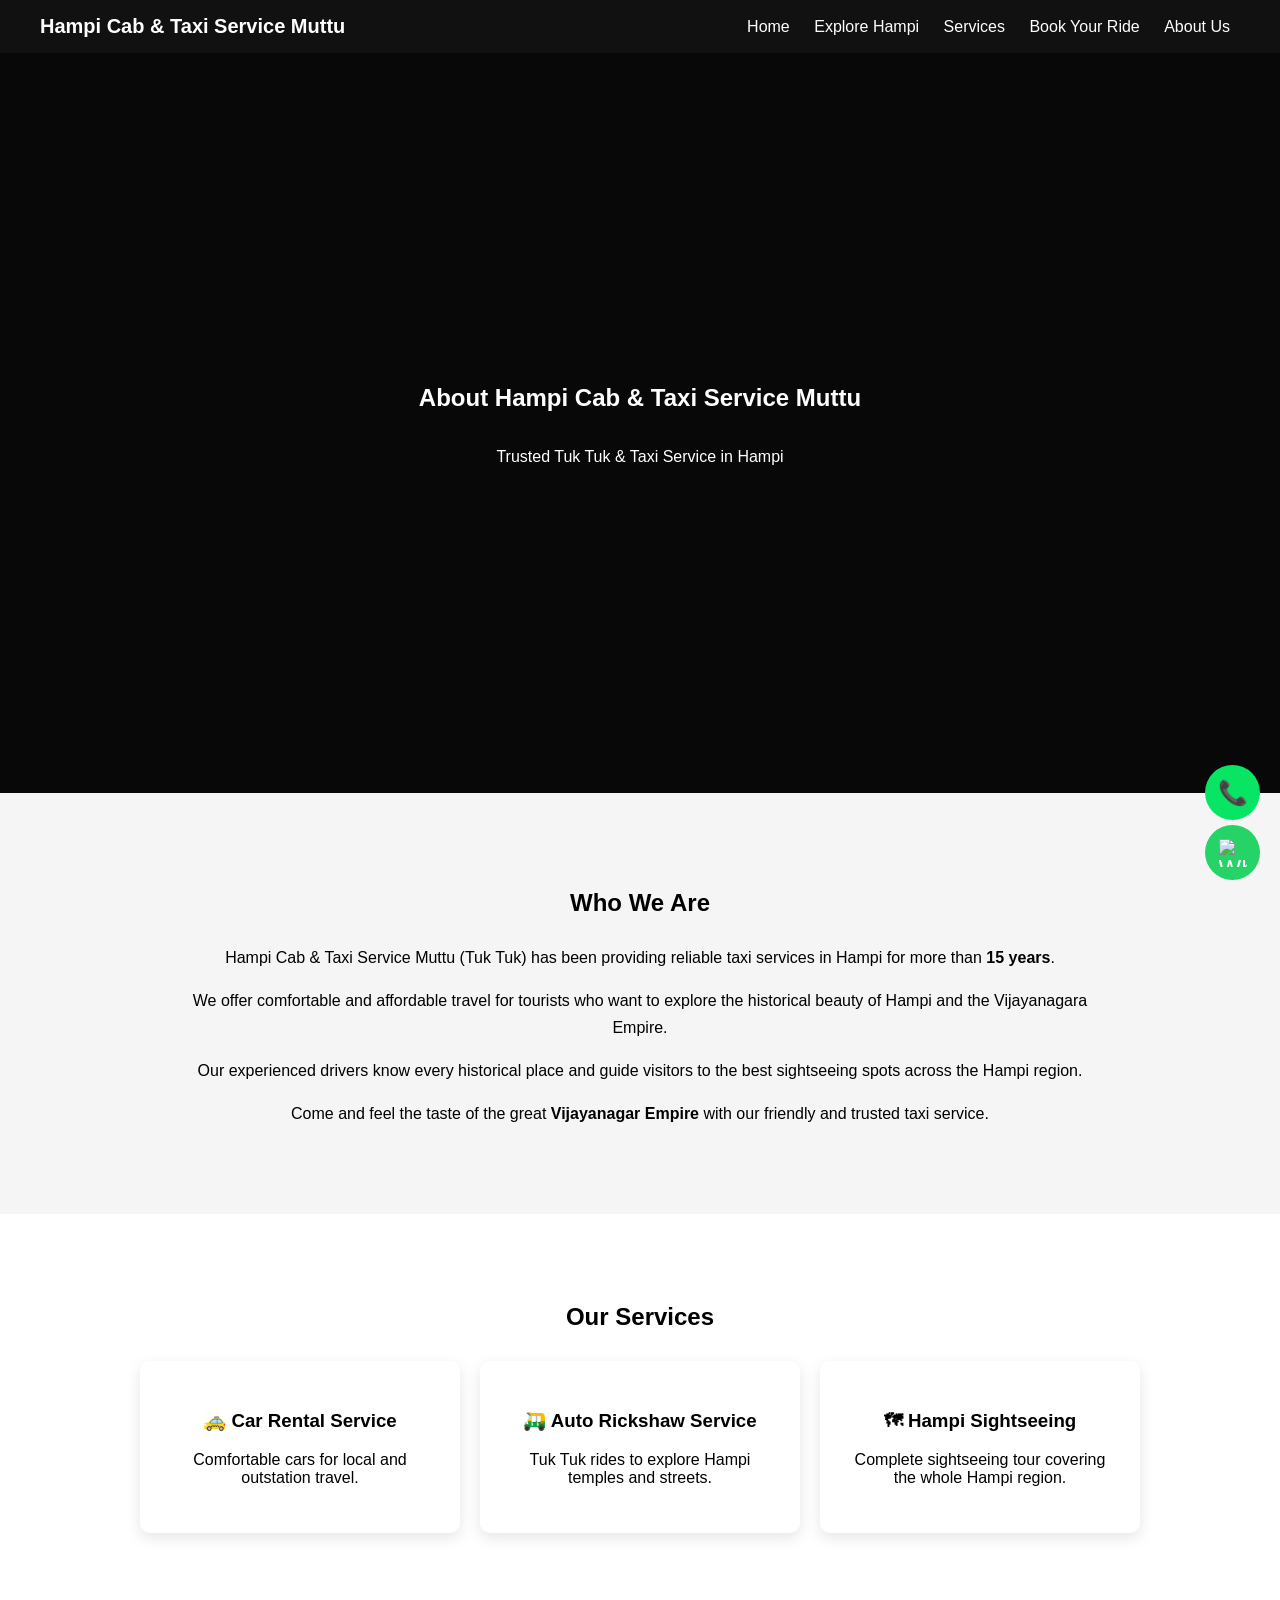
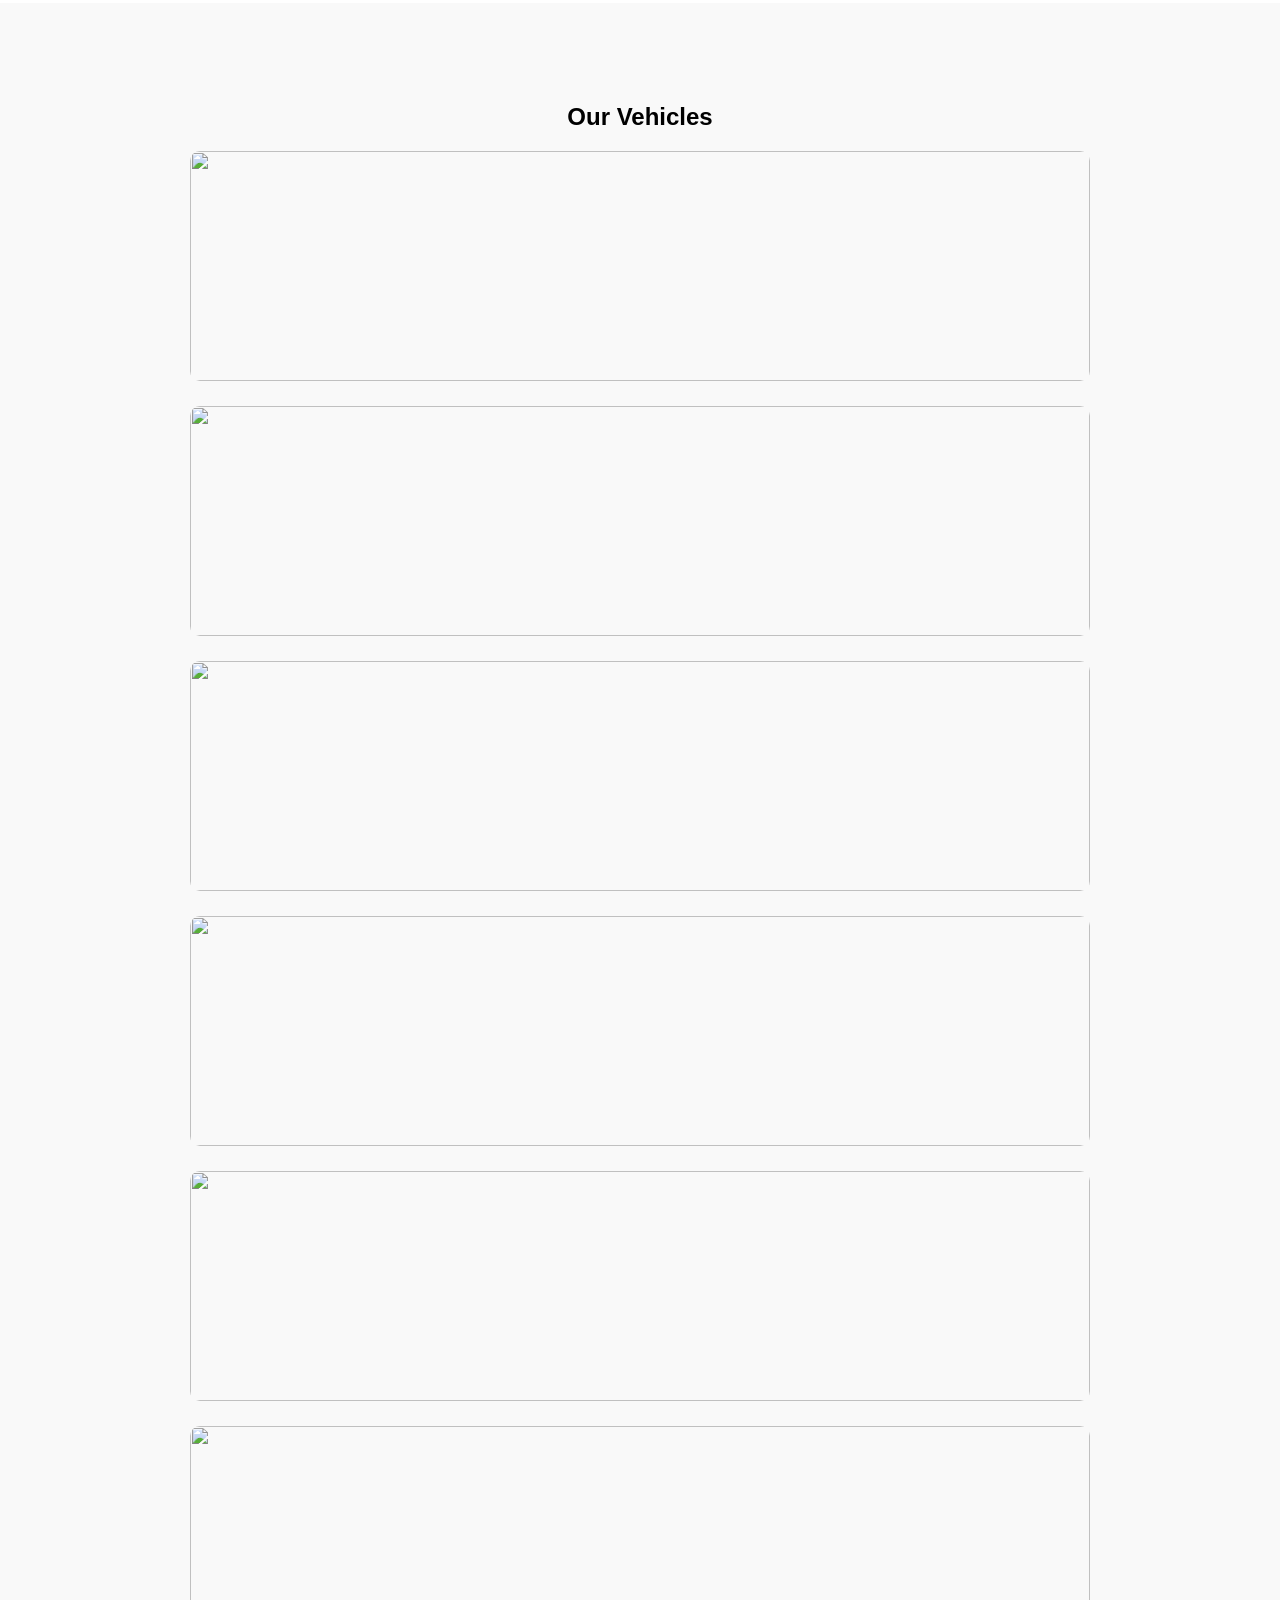
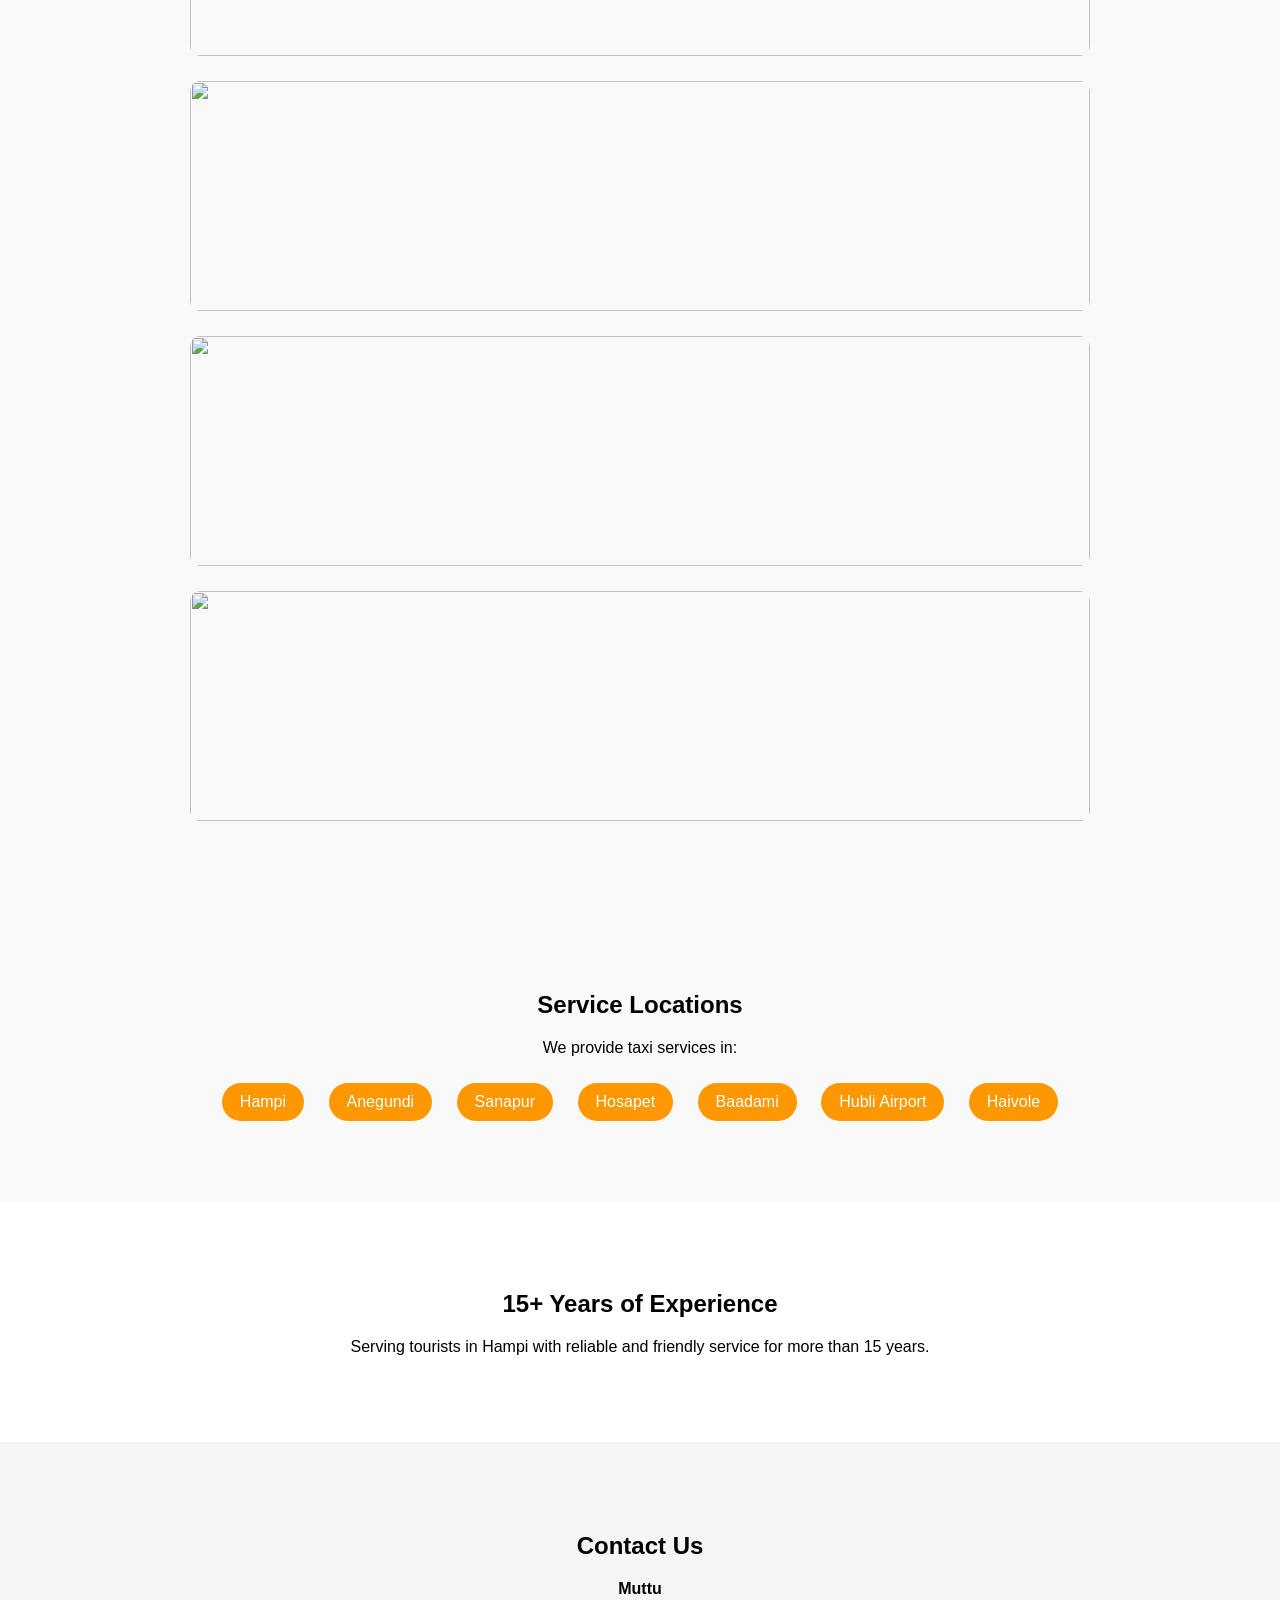
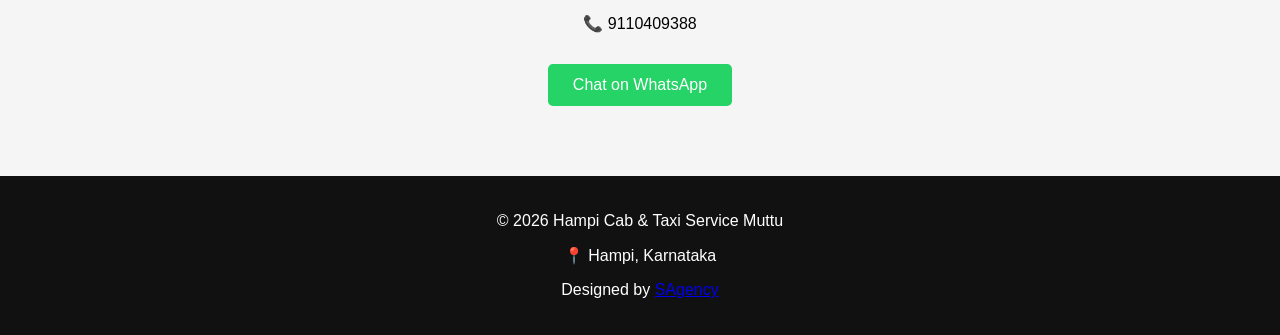
==== about.html @ 2c683f77 "Add files via upload" ====
<!DOCTYPE html>
<html lang="en">

<head>
<meta charset="UTF-8">
<meta name="viewport" content="width=device-width, initial-scale=1.0">

<title>About Us | Hampi Cab & Taxi Service Muttu</title>

<link rel="stylesheet" href="style.css">

</head>

<body>

<!-- HEADER -->

<header>

<div class="logo">
Hampi Cab & Taxi Service Muttu
</div>

<nav id="navMenu">

<a href="index.html">Home</a>
<a href="explore-hampi.html">Explore Hampi</a>
<a href="services.html">Services</a>
<a href="book-ride.html">Book Your Ride</a>
<a href="about.html">About Us</a>

</nav>

<div class="hamburger" onclick="toggleMenu()">☰</div>

</header>


<!-- ABOUT HERO -->
 
<section class="about-hero">


<h1>About Hampi Cab & Taxi Service Muttu</h1>

<p>Trusted Tuk Tuk & Taxi Service in Hampi</p>

</section>


<!-- ABOUT BUSINESS -->

<section class="about-section">

<div class="about-container">

<h2>Who We Are</h2>

<p>
Hampi Cab & Taxi Service Muttu (Tuk Tuk) has been providing reliable taxi
services in Hampi for more than <strong>15 years</strong>.
</p>

<p>
We offer comfortable and affordable travel for tourists who want to explore
the historical beauty of Hampi and the Vijayanagara Empire.
</p>

<p>
Our experienced drivers know every historical place and guide visitors to the
best sightseeing spots across the Hampi region.
</p>

<p>
Come and feel the taste of the great <strong>Vijayanagar Empire</strong> with our
friendly and trusted taxi service.
</p>

</div>

</section>


<!-- SERVICES -->

<section class="about-services">

<h2>Our Services</h2>

<div class="service-container">

<div class="service-card">
<h3>🚕 Car Rental Service</h3>
<p>Comfortable cars for local and outstation travel.</p>
</div>

<div class="service-card">
<h3>🛺 Auto Rickshaw Service</h3>
<p>Tuk Tuk rides to explore Hampi temples and streets.</p>
</div>

<div class="service-card">
<h3>🗺 Hampi Sightseeing</h3>
<p>Complete sightseeing tour covering the whole Hampi region.</p>
</div>

</div>

</section>
<!-- VEHICLE GALLERY -->

<section class="vehicle-gallery">

<h2>Our Vehicles</h2>

<div class="vehicle-container">

<img src="https://blogger.googleusercontent.com/img/a/AVvXsEioYaVRqBWwMBcu5o0kxdk0R6dwP49l9ltRnLmeaMltoTvOxaCEWLptMZ_5Y8kKAxZvqX5WAJaGTasTxIuq7johbUKT8bb4GEpf1NzH6gT-MXA6Lnopmw-V1N70V1k2MTOzKspZw-ZNfYJlwFMGgFC9Zqf9OlNdOYmE-C2KXr56RPDEplSPO1_ZKz7qJFY" onclick="openImage(this.src)">

<img src="https://blogger.googleusercontent.com/img/a/AVvXsEhyfhemaaoh_iYz3DHKYUedjCVIMnBqT-pjpVCc7Btd2BXDOKjvfTBtTzLRcn_Vn5bgauGmVKYHUW3xsRb0rWAVux4QUaltxybjyw8p9EGAdCfnnaS2xSngi_mtzI6B62HVibmOPwwBJEzI8ELBYDSczXuOFkoQXYbJ0BhcQZP02LsOKYcJFtBJJ0e6ZTQ" onclick="openImage(this.src)">

<img src="https://blogger.googleusercontent.com/img/a/AVvXsEi6P9lwMiBHdYAU26x6y7xLpxMZoE-uBp81Y7Uvpeb4FBlmhaU2CI7T9eUTb5FhayL9ZWjDa3mklma-eGSz_SARBOVhrtpDXoHcOUUbIJyjLtnqwEkQPqqipfb_KPBup0xQQwY6E9YbIhqYyW7QeiC8Vf3WNgH6XOIXGM59hcLCafm8tMsW7SbpkCGv6nU" onclick="openImage(this.src)">

<img src="https://blogger.googleusercontent.com/img/a/AVvXsEgrw52gMlkGM3VeDd3mR-59ncjRipmcMrXIAHntB6K6J74KKuhBA9MKjIES3uuiomt73zM55WN2FZdwX59SXB1AuG9MdzaRn4Jj769uCqyI3aK8tE0k7fO4td4uPmqfn1hObv_eaE1SV0z9Q9Db1QH9mqEbT6ln6La2Ws32ETmXrJUSg0AV9Ngpv3PLisM" onclick="openImage(this.src)">

<img src="https://blogger.googleusercontent.com/img/a/AVvXsEi6R9nHj0m9k8Vlr0SbSbxAOeJ-gh9P82bZXRHAL4XJCdi8ySYmDKrTes-bORAabD9B0-svxoM1D5wKGl-MNnd7V9gsaYjEbK2Dv2-je935xoqjIT1i2kil_W6Sw-J3XjUsW3D0569SUYnZw8_pK3c3mZfrzq2uUSQfwq9eSXepTH81xxWxsqEDkAuS9wA" onclick="openImage(this.src)">

<img src="https://blogger.googleusercontent.com/img/a/AVvXsEi_ZydxZh_mjuYX0w9HQY5o8GekF7CqqTwm1-Xcqy96ysf-93gmm4qO_Wijh7a0nhCPpdnYF7rewvEu2JOyXwMeVh99jkmgx65GCiN3JkX8LeZs4Bhrgoy1MLKS8ZQpUAo8h1cnVO95RWP-ts-zLFSbEGn9f4YBlehw8mOyYxbtikx4kvFgfk6PgZlDhRA" onclick="openImage(this.src)">

<img src="https://blogger.googleusercontent.com/img/a/AVvXsEjkg5t3v3po7eEIOoFWgQZW3K6FGbNXrU7TlVN2TFwHs-BN8zdOXxfQa5g0CSlhGcKoJcXxMvxygUexkDnJtvWJfhLnoBOE6gqqBcTYWXF84ub7oSRecgFDcvN59aU-L9uZ1A3EAAWhA0o7rY_2b74_Dox7chYm6hWnff1ppDVCmCfNGfZLzd-ZBODBWrc" onclick="openImage(this.src)">

<img src="https://blogger.googleusercontent.com/img/a/AVvXsEh725aDv5Hk1uC9tnmXF4ImpkqxJ4wCXASAcVC_gBE6-dIqAHXuYPgHWb_28_ErtEAe-OYZNsY74QeKx2_uXny7zBiraOXkLqa3T2vpfU5xcy_9qdnLzVJv5Ghf53fjANB_5zXJna1RJHkcezVvHvvOpLG1uAK2YglhfqT2bdewASIl785ZsQxMovFAj2M" onclick="openImage(this.src)">

<img src="https://blogger.googleusercontent.com/img/a/AVvXsEgfPTEHwtNhEfjXXEvkukjcMT42QshVYLm440mmL4miwjwd6tDP4InTdhKG6niXkmbjun5vd4r-GQGOLO35MkobvxsVha0JvkYksqCIldmkPbK6f1xf0t-BD65483OreNN3XdJ4YLEyulJnU0wEel72E4JXCHS6FAd6hfi7g_2rEZJ_-dgLSO3DIbSrEYI" onclick="openImage(this.src)">

</div>

</section>


<!-- IMAGE POPUP -->

<div id="imagePopup" class="image-popup">

<span class="close-btn" onclick="closeImage()">✖</span>

<img id="popupImg">

</div>

<!-- SERVICE AREA -->

<section class="service-area">

<h2>Service Locations</h2>

<p>We provide taxi services in:</p>

<div class="area-list">

<span>Hampi</span>
<span>Anegundi</span>
<span>Sanapur</span>
<span>Hosapet</span>

<span>Baadami</span>
<span>Hubli Airport</span>
<span>Haivole</span>

</div>

</section>


<!-- EXPERIENCE -->

<section class="experience">

<h2>15+ Years of Experience</h2>

<p>
Serving tourists in Hampi with reliable and friendly service
for more than 15 years.
</p>

</section>


<!-- CONTACT -->

<section class="about-contact">

<h2>Contact Us</h2>

<p><strong>Muttu</strong></p>

<p>📞 9110409388</p>

<a href="https://wa.me/919110409388" class="contact-btn">
Chat on WhatsApp
</a>

</section>


<!-- FOOTER -->

<footer>

<p>© 2026 Hampi Cab & Taxi Service Muttu</p>

<p>📍 Hampi, Karnataka</p>

<p>
Designed by
<a href="https://wa.me/917676735869">SAgency</a>
</p>

</footer>


<!-- FLOATING BUTTONS -->

<a href="tel:+919110409388" class="call-btn">
📞
</a>


<a href="https://wa.me/911234567890" class="whatsapp-btn" target="_blank">
    <img src="https://blogger.googleusercontent.com/img/b/R29vZ2xl/AVvXsEg_Cf6ayKT_NzFhF0GNJeZIOUz8OykRJcn949UIgJAqZqp6NU2Yo3S9tz0XtIDiJcJsnPp0w-FkFkCUXXzLW1GRNn62PlvcvNerDn20ZM3swsJHVjpQ5IUE5lZaL4t5GPn7TMY-k41O2ldoZ_fBMv6atjgZBGB_rz6e-EVH0FP0byxlVZbVRauktr1Pb0o/s1600/whatsapp%20logo%20for%20%20button.png" alt="WhatsApp">
</a>




<script src="script.js"></script>

</body>
</html>
---- style.css ----
body{
margin:0;
font-family:Arial;
}

/* HEADER */

header{
display:flex;
justify-content:space-between;
align-items:center;
padding:15px 40px;
background:#111;
color:white;
}

.logo{
font-size:20px;
font-weight:bold;
}

nav a{
color:white;
text-decoration:none;
margin:0 15px;
}

.hamburger{
display:none;
font-size:28px;
cursor:pointer;
}

/* background image in hero*/
/* HERO SECTION */

.hero{
height:90vh;
background-image: url("images/hampi-hero.jpg"); /* your image path */
background-size: cover;
background-position: center;
background-repeat: no-repeat;

display:flex;
align-items:center;
justify-content:center;
text-align:center;
color:white;
position:relative;
}



/* hero css*/
.hero{
position:relative;
height:90vh;
display:flex;
align-items:center;
justify-content:center;
text-align:center;
color:white;
overflow:hidden;
}

/* HERO IMAGE */

.hero-img{
position:absolute;
top:0;
left:0;
width:100%;
height:100%;
object-fit:cover;
z-index:-1;
}

/* DARK OVERLAY */

.hero::after{
content:"";
position:absolute;
top:0;
left:0;
width:100%;
height:100%;
background:rgba(0,0,0,0.5);
}

/* TEXT */

.hero-content{
position:relative;
z-index:2;
max-width:700px;
}

/* BUTTON */

.hero-btn{
display:inline-block;
margin-top:15px;
padding:12px 25px;
background:orange;
color:white;
text-decoration:none;
border-radius:5px;
font-weight:bold;
}

/* inttro page */
/* INTRO SECTION */

.intro{
padding:80px 20px;
background:#f7f7f7;
display:flex;
justify-content:center;
}

.intro-container{
max-width:900px;
background:white;
padding:40px;
border-radius:10px;
box-shadow:0 5px 15px rgba(0,0,0,0.1);
text-align:center;
}

.intro h2{
font-size:32px;
margin-bottom:20px;
color:#333;
}

.intro-text{
font-size:18px;
line-height:1.7;
color:#555;
margin-bottom:30px;
}

/* FEATURES */

.intro-features{
display:flex;
flex-wrap:wrap;
justify-content:center;
gap:15px;
}

.feature{
background:#ff9800;
color:white;
padding:10px 18px;
border-radius:25px;
font-weight:500;
}


/* why u choose us*/
/* WHY CHOOSE US SECTION */

.why{
padding:80px 20px;
background:#f9f9f9;
text-align:center;
}

.section-title{
font-size:32px;
margin-bottom:40px;
color:#333;
}

.why-container{
display:grid;
grid-template-columns:repeat(auto-fit,minmax(220px,1fr));
gap:25px;
max-width:1000px;
margin:auto;
}

.why-card{
background:white;
padding:30px;
border-radius:12px;
box-shadow:0 5px 15px rgba(0,0,0,0.1);
transition:0.3s;
}

.why-card:hover{
transform:translateY(-8px);
box-shadow:0 10px 25px rgba(0,0,0,0.2);
}

.why-icon{
font-size:35px;
margin-bottom:15px;
}

.why-card h3{
margin-bottom:10px;
color:#222;
}

.why-card p{
color:#666;
line-height:1.6;
}

/* fro hero section logo*/
.hero-content{
text-align:center;
}

.hero-logo{
width:120px;
margin-bottom:20px;
display:block;
margin-left:auto;
margin-right:auto;
}
/* for circular logo */
.hero-logo{
width:120px;
height:120px;
border-radius:50%;
object-fit:cover;
display:block;
margin:0 auto 20px auto;
border:4px solid white;
box-shadow:0 4px 12px rgba(0,0,0,0.4);
}

/* explore more section*/
/* EXPLORE MORE SECTION */

.explore-more{
padding:80px 20px;
background:#f3f3f3;
text-align:center;
}

.explore-title{
font-size:32px;
margin-bottom:40px;
color:#333;
}

.explore-container{
display:grid;
grid-template-columns:repeat(auto-fit,minmax(250px,1fr));
gap:25px;
max-width:1000px;
margin:auto;
}

.explore-card{
background:white;
padding:35px;
border-radius:12px;
text-decoration:none;
color:#333;
box-shadow:0 5px 15px rgba(0,0,0,0.1);
transition:0.3s;
}

.explore-card:hover{
transform:translateY(-8px);
box-shadow:0 10px 25px rgba(0,0,0,0.2);
background:#ff9800;
color:white;
}

.explore-icon{
font-size:40px;
margin-bottom:15px;
}

.explore-card h3{
margin-bottom:10px;
}

.explore-card p{
font-size:15px;
line-height:1.5;
}


/* dark overlay for better text visibility */

.hero::before{
content:"";
position:absolute;
top:0;
left:0;
width:100%;
height:100%;
background:rgba(129, 120, 120, 0.241);
}

.hero-content{
position:relative;
z-index:2;
max-width:700px;
}

.hero-btn{
display:inline-block;
margin-top:15px;
padding:12px 25px;
background:orange;
color:white;
text-decoration:none;
border-radius:5px;
font-weight:bold;
}

/* HERO */

.hero{
height:90vh;
background:url('../images/hampi.jpg');
background-size:cover;
background-position:center;
display:flex;
align-items:center;
justify-content:center;
text-align:center;
color:white;
}

.hero-btn{
background:orange;
padding:12px 25px;
color:white;
text-decoration:none;
border-radius:5px;
}

/* INTRO */

.intro{
padding:60px 20px;
text-align:center;
}

/* WHY */

.why{
padding:60px 20px;
background:#f5f5f5;
text-align:center;
}

.why-container{
display:flex;
flex-wrap:wrap;
justify-content:center;
gap:20px;
}

.why-box{
background:white;
padding:20px;
width:200px;
box-shadow:0 0 10px rgba(0,0,0,0.1);
}

/* TOURS */

.tours{
padding:60px 20px;
text-align:center;
}

.tour-container{
display:flex;
flex-wrap:wrap;
justify-content:center;
gap:30px;
}

.tour-card{
width:280px;
box-shadow:0 0 10px rgba(0,0,0,0.2);
}

.tour-card img{
width:100%;
}

.tour-btn{
display:block;
background:orange;
color:white;
padding:10px;
text-decoration:none;
}

/* NAV BUTTONS */

.navigation{
text-align:center;
padding:60px;
background:#eee;
}

.nav-btn{
background:black;
color:white;
padding:12px 25px;
margin:10px;
display:inline-block;
text-decoration:none;
}

/* FOOTER */

footer{
background:#111;
color:white;
text-align:center;
padding:20px;
}

/* FLOAT BUTTONS */

.call-btn{
position:fixed;
bottom:80px;
right:20px;
background:#08ee6b;
color:white;
width:55px;
height:55px;
border-radius:50%;
display:flex;
align-items:center;
justify-content:center;
font-size:24px;
text-decoration:none;
}

.whatsapp-btn{
position:fixed;
bottom:20px;
right:20px;
background:#0fd859;
color:white;
width:55px;
height:55px;
border-radius:50%;
display:flex;
align-items:center;
justify-content:center;
font-size:24px;
text-decoration:none;
}

/* FOOTER */

.footer{
background:#111;
color:white;
padding:50px 20px 20px;
}

.footer-container{
display:flex;
flex-wrap:wrap;
justify-content:space-between;
max-width:1100px;
margin:auto;
gap:30px;
}

.footer-brand h2{
margin-bottom:10px;
color:#ff9800;
}

.footer-brand p{
color:#ccc;
max-width:350px;
}

.footer-contact h3{
margin-bottom:10px;
color:#ff9800;
}

.footer-contact p{
color:#ccc;
}

.footer-design{
align-self:center;
}

.footer-design a{
color:#ff9800;
text-decoration:none;
font-weight:bold;
}

.footer-design a:hover{
text-decoration:underline;
}

.footer-bottom{
text-align:center;
border-top:1px solid #333;
margin-top:30px;
padding-top:15px;
color:#aaa;
}


/* background colors*/
.intro-section{
background:#ffffff;
}

.why-section{
background:#f7f7f7;
}

.tours{
background:#ffffff;
}

.explore-section{
background:#f3f3f3;
}

.map-section{
background:#fafafa;
}

/* for about page*/
/* ABOUT HERO */

.about-hero{
background:#111;
color:white;
text-align:center;
padding:100px 20px;
}

/* ABOUT SECTION */

.about-section{
padding:70px 20px;
background:#f5f5f5;
text-align:center;
}

.about-container{
max-width:900px;
margin:auto;
line-height:1.7;
}


/* SERVICES */

.about-services{
padding:70px 20px;
text-align:center;
}

.service-container{
display:flex;
flex-wrap:wrap;
gap:20px;
justify-content:center;
margin-top:30px;
}

.service-card{
background:white;
padding:25px;
width:260px;
border-radius:10px;
box-shadow:0 4px 10px rgba(0,0,0,0.1);
}

.vehicle-gallery{
padding:80px 20px;
text-align:center;
background:#f9f9f9;
}

.vehicle-container{
display:grid;
grid-template-columns:1fr 1fr; /* 2 columns */
gap:20px;
max-width:800px;
margin:auto;
}

.vehicle-container img{
width:100%;
height:230px;
object-fit:cover;
border-radius:10px;
cursor:pointer;
transition:0.3s;
}

.vehicle-container img:hover{
transform:scale(1.05);
}

.vehicle-gallery{
padding:80px 20px;
text-align:center;
background:#f9f9f9;
}

.vehicle-container{
display:grid;
grid-template-columns:repeat(2, 1fr); /* 2 columns */
gap:20px;
max-width:900px;
margin:auto;
}

.vehicle-container img{
width:100%;
height:230px;
object-fit:cover;
border-radius:10px;
cursor:pointer;
transition:0.3s;
}

.vehicle-container img:hover{
transform:scale(1.05);
}
/* IMAGE POPUP */

.image-popup{
display:none;
position:fixed;
top:0;
left:0;
width:100%;
height:100%;
background:rgba(0,0,0,0.9);
justify-content:center;
align-items:center;
z-index:9999;
}

.image-popup img{
max-width:90%;
max-height:90%;
}

.close-btn{
position:absolute;
top:20px;
right:40px;
font-size:30px;
color:white;
cursor:pointer;
}


/* VEHICLE GALLERY */

.vehicle-gallery{
padding:80px 20px;
text-align:center;
background:#f9f9f9;
}

.vehicle-container{
display:flex;
flex-wrap:wrap;
gap:25px;
justify-content:center;
}

.vehicle-card{
width:300px;
background:white;
border-radius:10px;
overflow:hidden;
box-shadow:0 5px 15px rgba(0,0,0,0.1);
}

.vehicle-card img{
width:100%;
height:200px;
object-fit:cover;
cursor:pointer;
}

.vehicle-card h3{
padding:15px;
}

/* IMAGE POPUP */

.image-popup{
display:none;
position:fixed;
top:0;
left:0;
width:100%;
height:100%;
background:rgba(0,0,0,0.9);
justify-content:center;
align-items:center;
z-index:9999;
}

.image-popup img{
max-width:90%;
max-height:90%;
}

.close-btn{
position:absolute;
top:20px;
right:40px;
font-size:30px;
color:white;
cursor:pointer;
}


/* SERVICE AREA */

.service-area{
padding:70px 20px;
background:#f9f9f9;
text-align:center;
}

.area-list span{
display:inline-block;
background:#ff9800;
color:white;
padding:10px 18px;
margin:10px;
border-radius:20px;
}


/* EXPERIENCE */

.experience{
padding:70px 20px;
text-align:center;
}

.about-hero{
height:60vh;

background-image: url("https://lh3.googleusercontent.com/p/AF1QipPNg3Wrl8nJRb6aq7L0YRoYYUcnaVXFshBYeW3P=w243-h304-n-k-no-nu");

background-size:cover;
background-position:center;

display:flex;
flex-direction:column;
justify-content:center;
align-items:center;

color:white;
text-align:center;

position:relative;
}

.about-hero::before{
content:"";
position:absolute;
top:0;
left:0;
width:100%;
height:100%;
background:rgba(0,0,0,0.5);
}

.about-hero h1,
.about-hero p{
position:relative;
z-index:2;
}

/* CONTACT */

.about-contact{
padding:70px 20px;
background:#f5f5f5;
text-align:center;
}

.contact-btn{
display:inline-block;
margin-top:15px;
background:#25D366;
color:white;
padding:12px 25px;
text-decoration:none;
border-radius:5px;
}

/* MAP SECTION */

.map-section{
padding:55px 55px;
text-align:center;
background:#f5f5f5;
}

.map-title{
font-size:32px;
margin-bottom:30px;
color:#333;
}

.map-container{
max-width:1100px;
margin:auto;
border-radius:12px;
overflow:hidden;
box-shadow:0 5px 20px rgba(0,0,0,0.2);
}

/* BOOKING HERO */

.booking-hero{
background:#164417;
color:white;
text-align:center;
padding:10px 20px;
}

.call-btn{

position:fixed;
bottom:80px;
right:20px;

background:#007bff;
color:white;

width:55px;
height:55px;

border-radius:50%;

display:flex;
align-items:center;
justify-content:center;

font-size:24px;
text-decoration:none;

z-index:9999;

}

.whatsapp-btn{

position:fixed;
bottom:20px;
right:20px;

background:#25D366;
color:white;

width:55px;
height:55px;

border-radius:50%;

display:flex;
align-items:center;
justify-content:center;

font-size:24px;
text-decoration:none;

z-index:9999;

}



/* call book button */
.call-book-btn{

display:block;

background:#007bff;
color:white;

text-decoration:none;

padding:14px;
margin-top:10px;

border-radius:5px;

font-size:18px;

text-align:center;

}

.call-book-btn:hover{
background:#0056b3;
}

/* BOOKING FORM SECTION */

.booking-section{
padding:80px 20px;
background:#f5f5f5;
}

.booking-section{

background-image: url("https://lh3.googleusercontent.com/p/AF1QipPcLkm0bcic9IpIJI4-DDt4u3GB3owfkNRYeGru=w243-h174-n-k-no-nu");

background-size: cover;
background-position: center;
background-repeat: no-repeat;

padding:80px 20px;

display:flex;
justify-content:center;
align-items:center;

position:relative;

}
.booking-section::before{

content:"";
position:absolute;

top:0;
left:0;

width:100%;
height:100%;

background:rgba(0,0,0,0.5);

}


.booking-container{

position:relative;
z-index:2;

max-width:500px;
margin:auto;

background:white;
padding:40px;

border-radius:10px;
box-shadow:0 5px 15px rgba(0,0,0,0.2);

}

.booking-container{
max-width:500px;
margin:auto;
background:white;
padding:40px;
border-radius:10px;
box-shadow:0 5px 15px rgba(0,0,0,0.1);
text-align:center;
}

.booking-container h2{
margin-bottom:30px;
}

.booking-container input,
.booking-container select,
.booking-container textarea{

width:100%;
padding:12px;
margin-bottom:15px;

border:1px solid #ddd;
border-radius:5px;

font-size:16px;
}

.booking-container textarea{
height:100px;
}


/* BOOK BUTTON */

.book-btn{

background:#25D366;
color:white;
border:none;

padding:14px;
width:100%;

font-size:18px;
border-radius:5px;

cursor:pointer;

}

.book-btn:hover{
background:#1ebc59;
}

body{
margin:0;
font-family:Arial, sans-serif;
}


/* HEADER */

header{
display:flex;
justify-content:space-between;
align-items:center;
padding:15px 40px;
background:#111;
color:white;
}

nav a{
color:white;
text-decoration:none;
margin:0 10px;
}


/* HERO */

.services-hero{


background-size:cover;
background-position:center;

padding:12px 20px;

text-align:center;
color:rgb(177, 17, 17);

}


/* SERVICES */

.services-section{
padding:80px 20px;
background:#f5f5f5;
text-align:center;
}

.services-container{

display:grid;
grid-template-columns:repeat(auto-fit,minmax(250px,1fr));

gap:25px;

max-width:1100px;
margin:auto;

}

.service-card{

background:white;
padding:30px;
border-radius:10px;

box-shadow:0 5px 15px rgba(0,0,0,0.1);

transition:0.3s;

}

.service-card:hover{
transform:translateY(-8px);
}


/* AREA */

.area-section{
padding:70px 20px;
text-align:center;
}

.area-list span{

display:inline-block;

background:#ff9800;
color:white;

padding:10px 18px;
margin:10px;

border-radius:20px;

}


/* CTA */

.cta-section{

padding:80px 20px;
background:#48855d;
color:white;
text-align:center;

}

.cta-btn{

display:inline-block;
margin-top:20px;

background:#25D366;
color:white;

padding:14px 30px;

text-decoration:none;
border-radius:5px;

font-size:18px;

}


/* FOOTER */

footer{
background:#111;
color:white;
text-align:center;
padding:20px;
}


/* FLOATING BUTTONS */

.call-btn{

position:fixed;
bottom:80px;
right:20px;

background:#08e464;
color:white;

width:55px;
height:55px;

border-radius:50%;

display:flex;
align-items:center;
justify-content:center;

font-size:24px;
text-decoration:none;

z-index:9999;

}

.whatsapp-btn{
position: fixed;
bottom: 20px;
right: 20px;

background: #25D366;
width: 55px;
height: 55px;

border-radius: 50%;

display: flex;
align-items: center;
justify-content: center;

text-decoration: none;
z-index: 9999;
}

.whatsapp-btn img{
width:28px;
height:28px;
}



/*explore page */
.explore{
padding:60px;
text-align:center;
}

.card-container{
display:grid;
grid-template-columns:repeat(auto-fit,minmax(250px,1fr));
gap:30px;
margin-top:40px;
}

.place-card{
background:white;
border-radius:10px;
box-shadow:0 4px 15px rgba(0,0,0,0.1);
text-decoration:none;
color:black;
transition:0.3s;
overflow:hidden;
}

.place-card img{
width:100%;
height:200px;
object-fit:cover;
}

.place-card h3{
margin:15px;
}

.place-card p{
margin:0 15px 20px;
font-size:14px;
}

.place-card:hover{
transform:translateY(-8px);
box-shadow:0 10px 25px rgba(0,0,0,0.2);
} 

/* MOBILE MENU */

@media(max-width:768px){

nav{
display:none;
flex-direction:column;
background:#111;
position:absolute;
top:60px;
left:0;
width:100%;
}

nav a{
padding:15px;
border-top:1px solid #333;
}

nav.active{
display:flex;
}

.hamburger{
display:block;
}

}
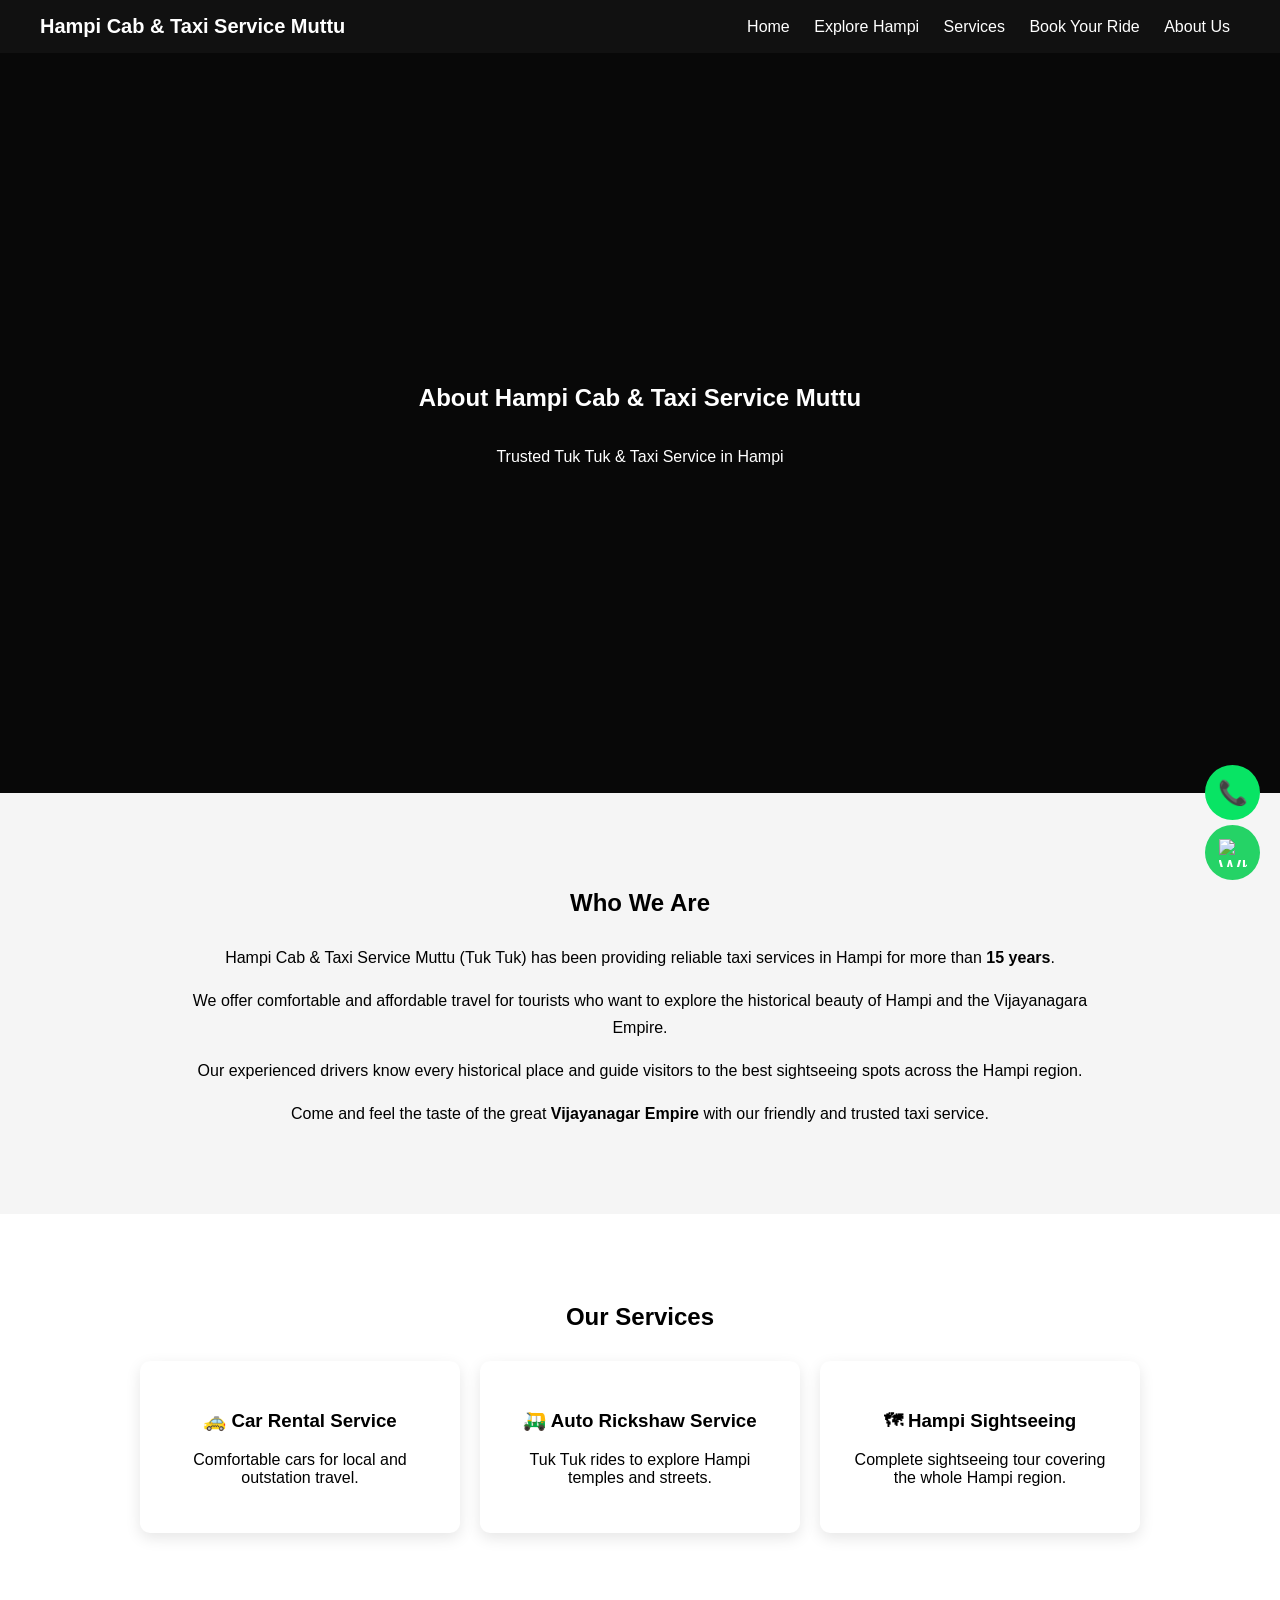
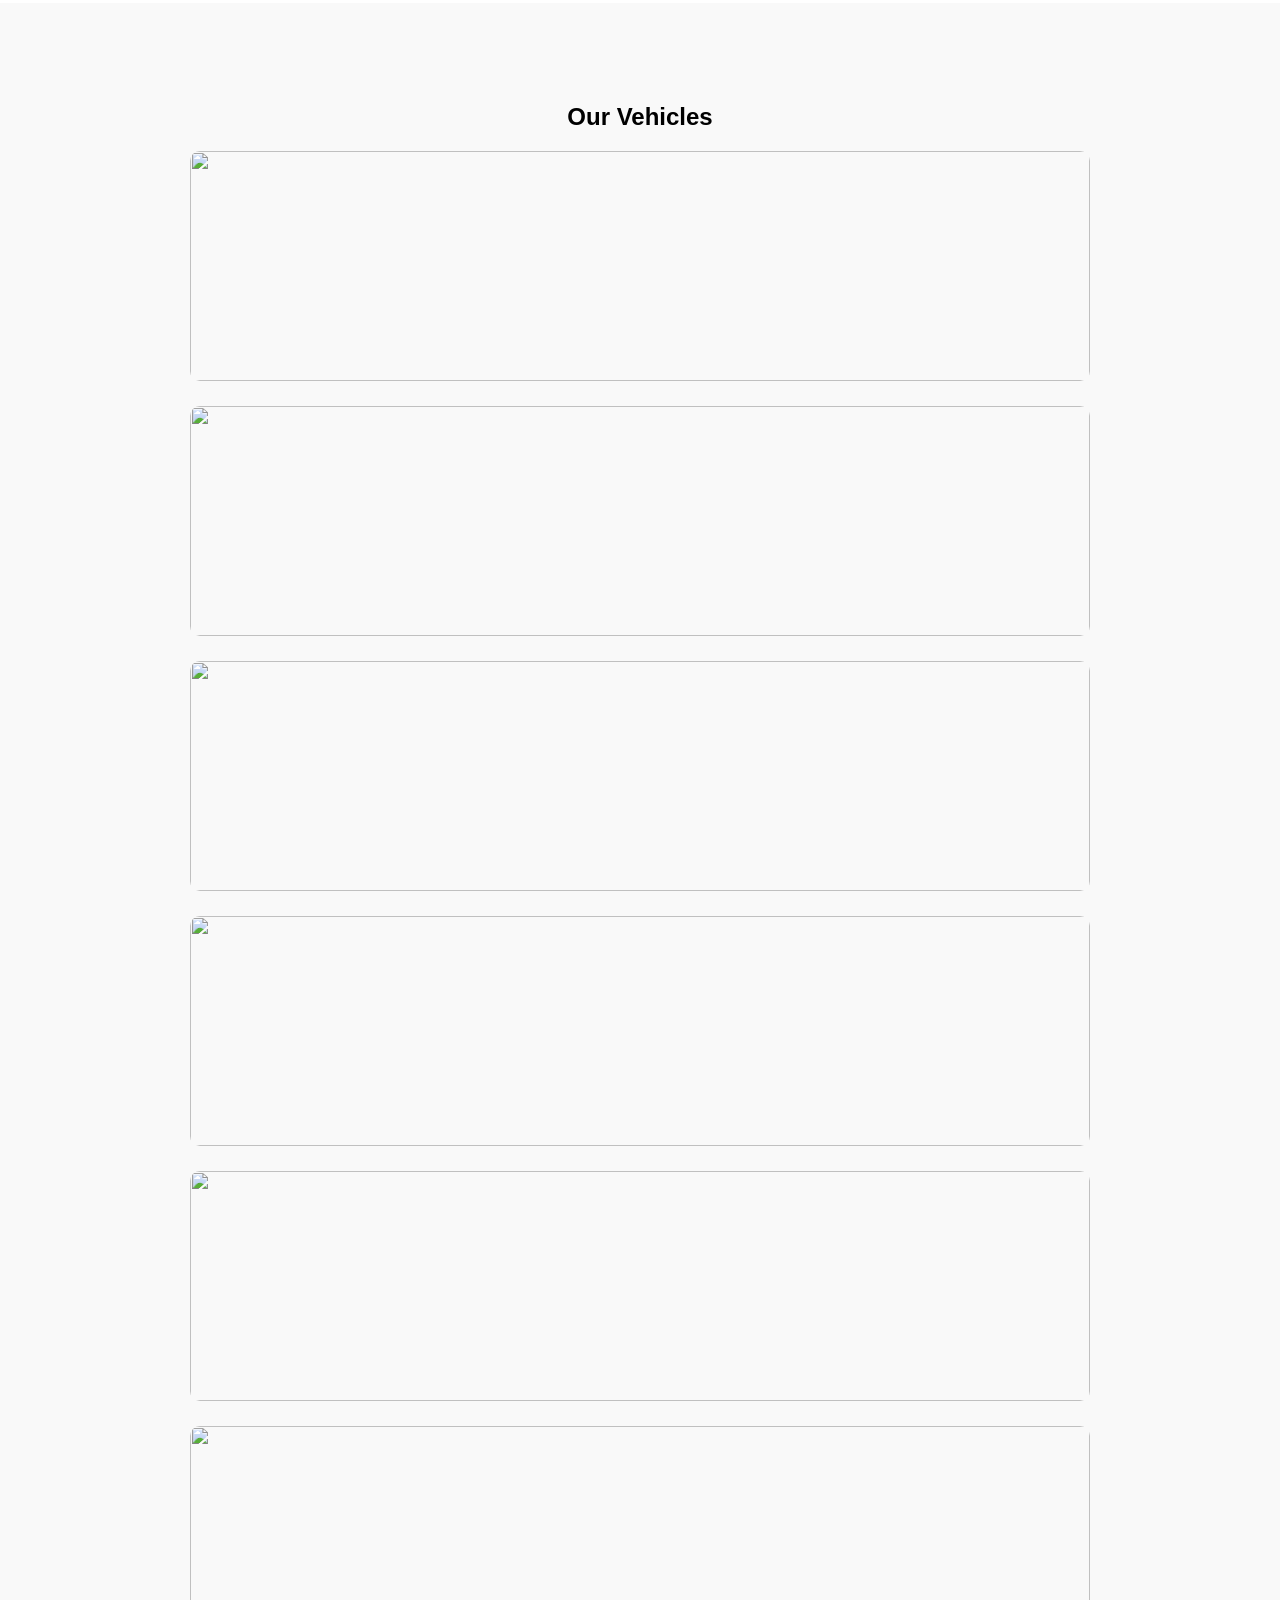
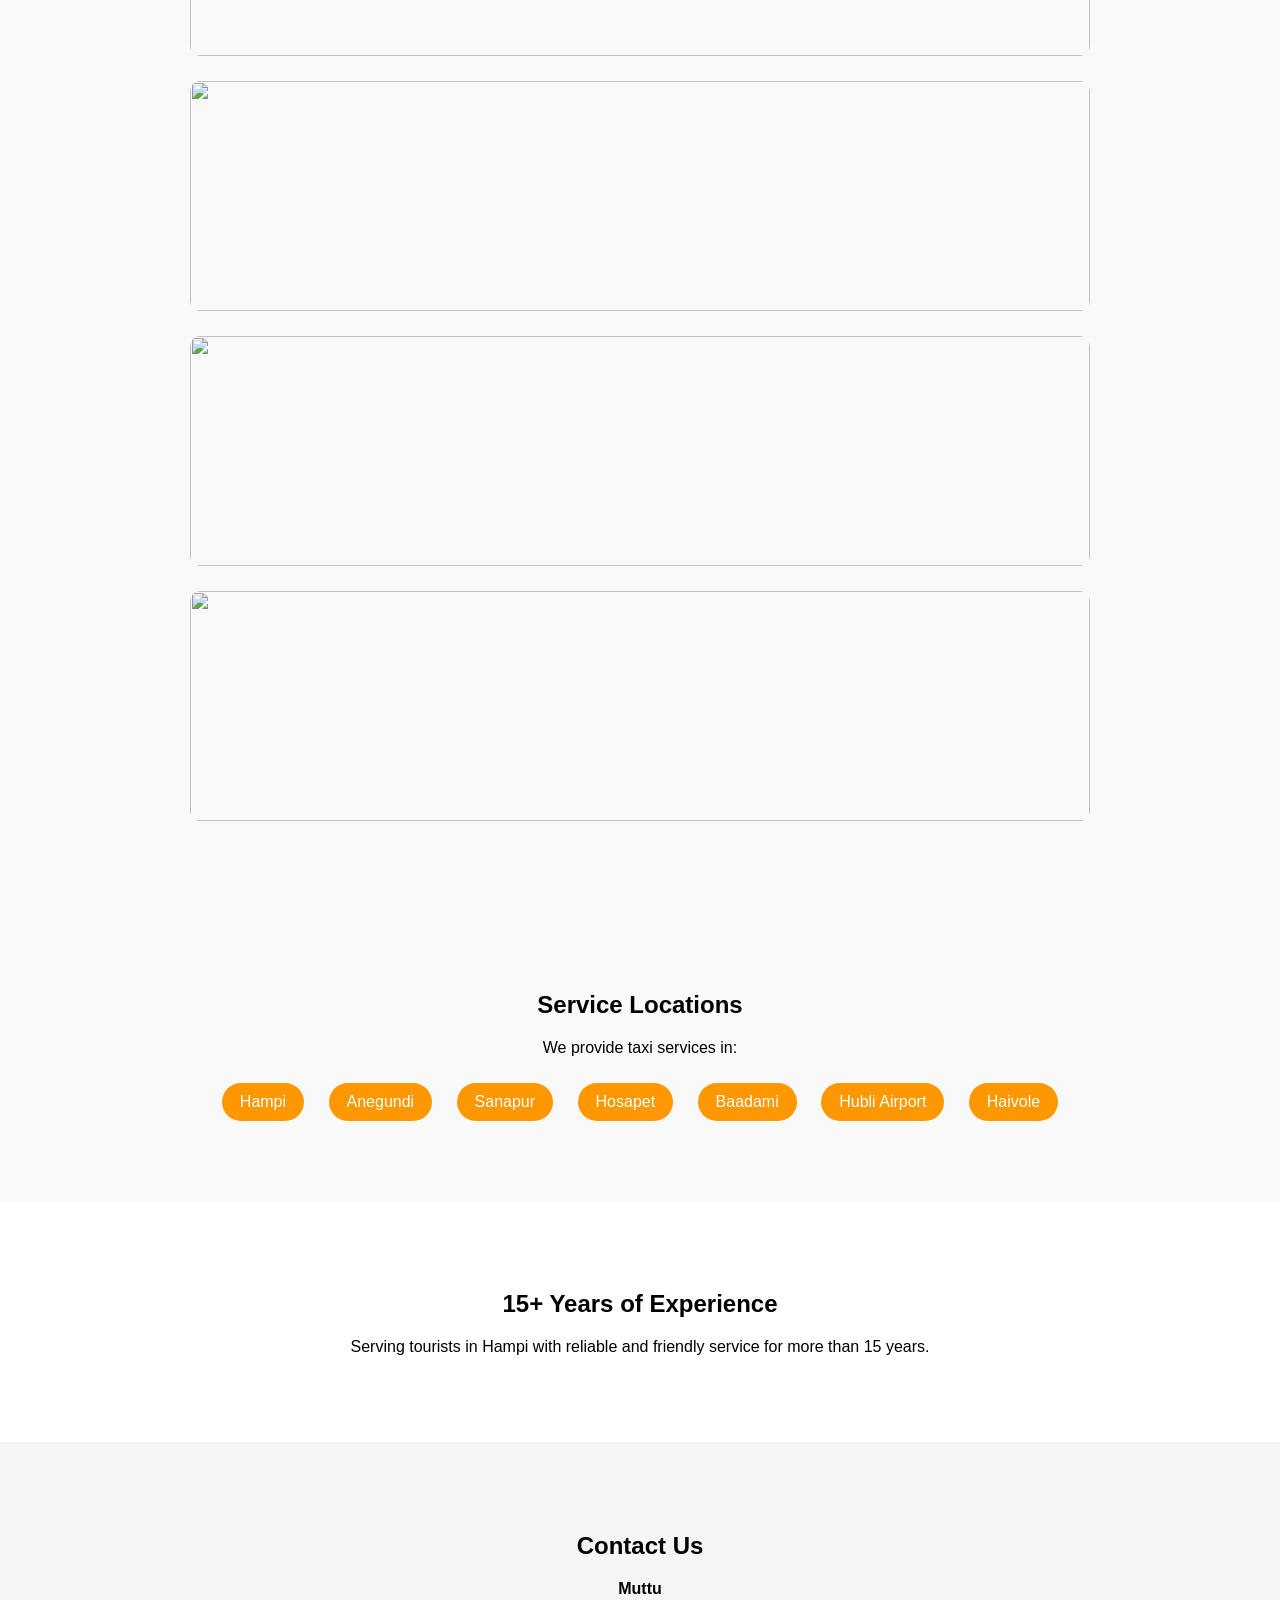
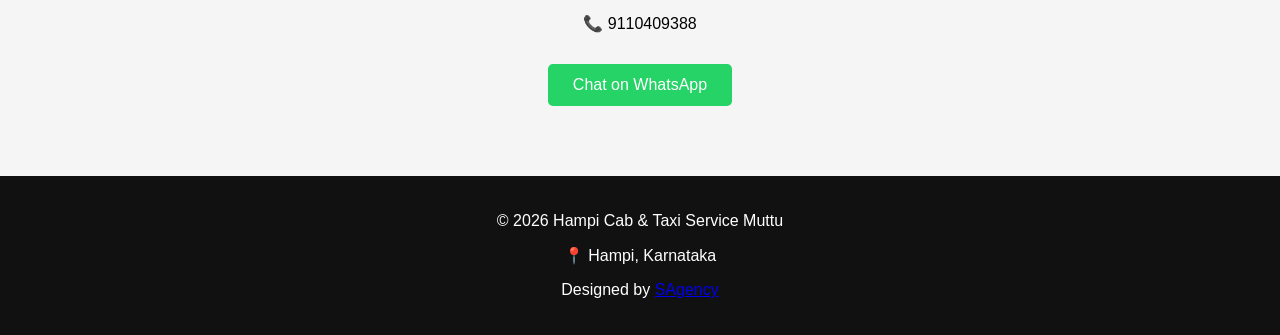
==== commit 3c57f9f9: "Fix HTML formatting and structure in about.html" ====
--- a/about.html
+++ b/about.html
@@ -226,7 +226,8 @@
 </a>
 
 
-<a href="https://wa.me/911234567890" class="whatsapp-btn" target="_blank">
+<a href="https://wa.me/919110409388
+ " class="whatsapp-btn" target="_blank">
     <img src="https://blogger.googleusercontent.com/img/b/R29vZ2xl/AVvXsEg_Cf6ayKT_NzFhF0GNJeZIOUz8OykRJcn949UIgJAqZqp6NU2Yo3S9tz0XtIDiJcJsnPp0w-FkFkCUXXzLW1GRNn62PlvcvNerDn20ZM3swsJHVjpQ5IUE5lZaL4t5GPn7TMY-k41O2ldoZ_fBMv6atjgZBGB_rz6e-EVH0FP0byxlVZbVRauktr1Pb0o/s1600/whatsapp%20logo%20for%20%20button.png" alt="WhatsApp">
 </a>
 
@@ -236,4 +237,4 @@
 <script src="script.js"></script>
 
 </body>
-</html>+</html>
